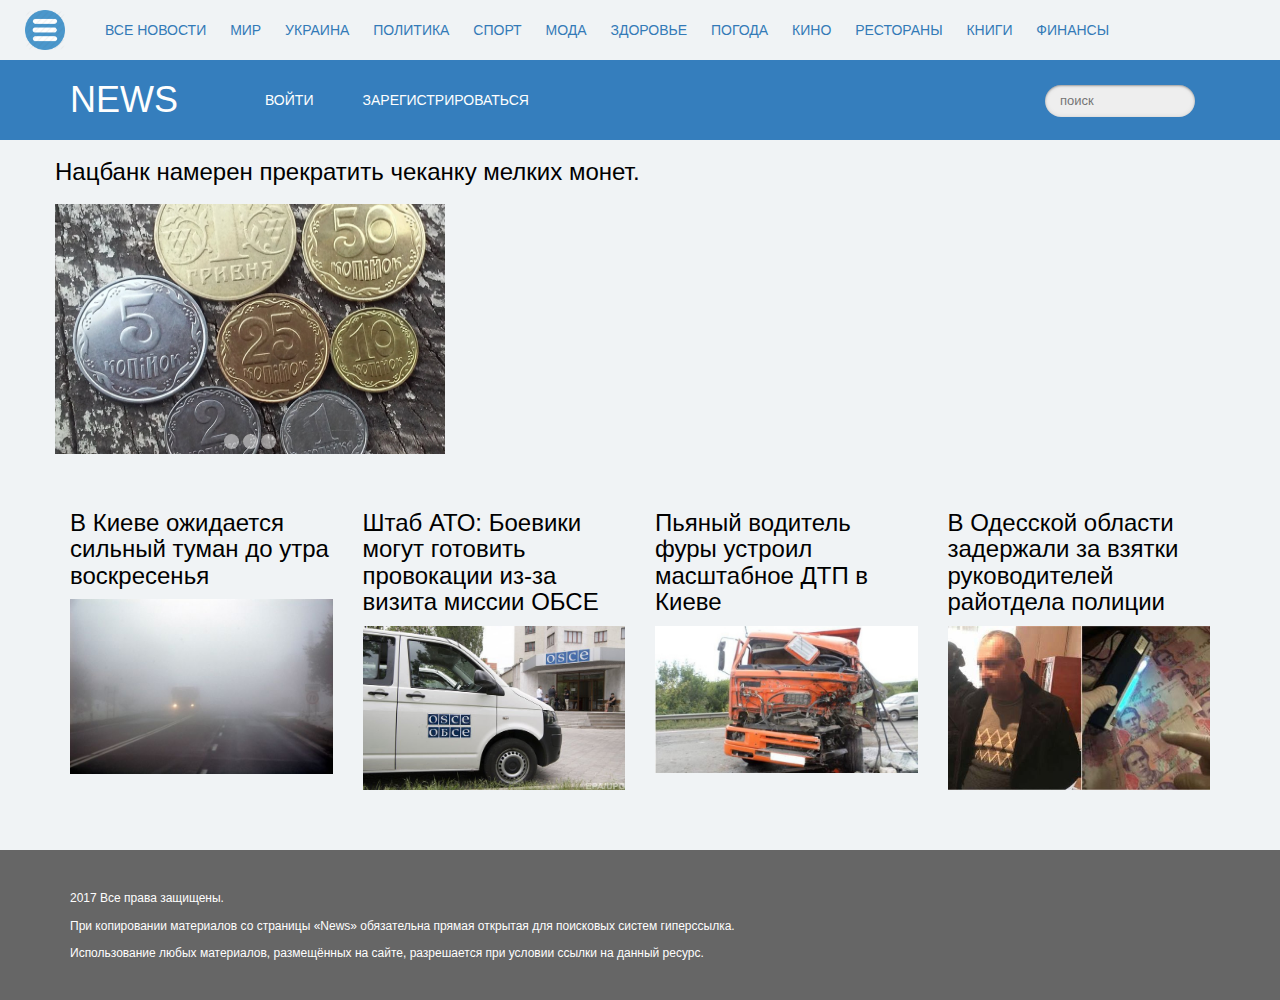
==== index.html @ 4a27ca52 "change_all_project" ====
<!DOCTYPE html>
<html>
  <head>
    <meta charset="utf-8">
    <meta name="viewport" content="width=device-width, initial-scale=1.0">
    <title>News</title>
    <link rel="stylesheet" href="https://maxcdn.bootstrapcdn.com/bootstrap/3.3.7/css/bootstrap.min.css" integrity="sha384-BVYiiSIFeK1dGmJRAkycuHAHRg32OmUcww7on3RYdg4Va+PmSTsz/K68vbdEjh4u" crossorigin="anonymous">
    <link rel="stylesheet" href="css/main.css">
  </head>
  <body>

    <section id="nav">
        <div class="container">
          <div class="row">
            <label id="nav-trigger" class="nav-trigger"></label>
            <ul class="list_inline">
              <a href="#" class="info">
                <li>Все новости</li>
              </a>
              <a href="#" class="info">
                <li>Мир</li>
              </a>
              <a href="#" class="info">
                <li>Украина</li>
              </a>
              <a href="#" class="info">
                <li>Политика</li>
              </a>
              <a href="#" class="info">
                <li>Спорт</li>
              </a>
              <a href="#" class="info">
                <li>Мода</li>
              </a>
              <a href="#" class="info">
                <li>Здоровье</li>
              </a>
              <a href="#" class="info">
                <li>Погода</li>
              </a>
              <a href="#" class="info">
                <li>Кино</li>
              </a>
              <a href="#" class="info">
                <li>Рестораны</li>
              </a>
              <a href="#" class="info">
                <li>Книги</li>
              </a>
              <a href="#" class="info">
                <li>Финансы</li>
              </a>
              </ul>

              <ul id="drop_down" style="display:none">
              <a href="#" class="info">
                <li>Куда б сходить</li>
              </a>
              <a href="#" class="info">
                <li>Бизнес</li>
              </a>
              <a href="#" class="info">
                <li>Фото</li>
              </a>
              <a href="#" class="info">
                <li>Реклама</li>
              </a>
              <a href="#" class="info">
                <li>Криминал</li>
              </a>
              <a href="#" class="info">
                <li>Шоу-Биз</li>
              </a>
              <a href="#" class="info">
                <li>Наука</li>
              </a>
              <a href="#" class="info">
                <li>Отзывы</li>
              </a>
              </>
          </div>
        </div>
      </section>

      <section id="header">
          <div class="container">
            <div class="row">
              <div class="logo col-xs-12 col-sm-2 col-md-2">
                <h1>News</h1>
              </div>
              <div class="sign col-xs-5 col-sm-1 col-md-1">
                <a href="#" class="sign_in" id="sign_in">Войти</a>
              </div>
                <div id="modal_sign" style="display:none;">
                  <div id="sign_form">
                    <button id="close">X</button>
                    <h2>Авторизация</h2>
                      <form action="#" class="row">
                         <div class="form-grup col-xs-12">
                            <label for="name" class="col-xs-5">Введите имя:</label>
                            <input name="name" required type="text" id="name" class="col-xs-7">
                         </div>
                         <div class="form-grup col-xs-12">
                            <label for="password" class="col-xs-5">Введите пароль:</label>
                            <input name="password" required type="password" id="password" class="col-xs-7">
                            <a href="#" class="col-xs-7 text-right">Забыли пароль?</a>
                         </div>
                         <div class="form-grup col-xs-12 text-right">
                            <input type="submit" value="Войти">
                         </div>
                      </form>
                  </div>
                </div>
                <div class="check col-xs-6 col-sm-3 col-md-2">
                  <a href="#" class="check_in" id="check_in">Зарегистрироваться</a>
                </div>
                <div id="modal_check" style="display:none;">
                  <div id="check_form">
                    <button id="closeCheck">X</button>
                    <h2>Регистрация</h2>
                      <form action="#" class="row">
                         <div class="form-grup col-xs-12">
                            <label for="name" class="col-xs-5">Введите Логин:</label>
                            <input name="name" required type="text" id="name" class="col-xs-7">
                         </div>
                         <div class="form-grup col-xs-12">
                            <label for="password" class="col-xs-5">Введите пароль:</label>
                            <input name="password" required type="password" id="password" class="col-xs-7">
                         </div>
                         <div class="form-grup col-xs-12">
                            <label for="password" class="col-xs-5">Подтвердите пароль:</label>
                            <input name="password" required type="password" id="password" class="col-xs-7">
                         </div>
                         <div class="form-grup col-xs-12 text-right">
                            <input type="submit" value="Зарегистрироваться">
                         </div>
                      </form>
                  </div>
                </div>
                <div class="search_in col-sm-offset-3 col-sm-3 col-md-offset-5 col-md-2">
                  <form class="search">
                    <input type="search" name="" placeholder="поиск" class="find"/>
                    <input type="submit" name="" value="" class="submit"/>
                  </form>
                </div>
            </div>
          </div>
      </section>

    <section id="top_New_Slider">
      <div class="container">
        <div class="row">
          <p class="important_News">Нацбанк намерен прекратить чеканку мелких монет.</p>
            <div class="slider col-xs-12 col-sm-6 col-md-4">
              <img src="" alt="" id="images" width="100%" height="100%">
                <div class="control-panel">
                  <span id="prevBtn"></span>
                  <span id="activeBtn"></span>
                  <span id="nextBtn"></span>
                </div>
            </div>
            <div class="video col-xs-12 col-sm-5 col-md-4">
              <iframe width="100%" height="100%" src="https://www.youtube.com/embed/CS2Uax9ewb0" frameborder="0" allowfullscreen></iframe>
            </div>
              <div class="weather col-xs-12 col-sm-5 col-md-3" id="weather">
                <iframe width="100%" height="100%" frameborder="0" scrolling="no" src="http://www.meteoprog.ua/widget_v2/show/5a19056398485293188d2889/"></iframe>
              </div>
          </div>
        </div>
    </section>

    <section id="main">
      <div class="container">
        <div class="row">
          <div class="col-xs-12">
            <div id="parse_news">

            </div>
              <div class="row">
                <div class="col-xs-12 col-sm-6 col-md-3">
                  <div class="tab" id="drop-down-tabs">
                    <h3>В Киеве ожидается сильный туман до утра воскресенья</h3>
                    <img src="img/drop-down/1.jpg" alt="" width="100%" height="100%">
                    <p class="hidden">В Киеве в течение 25 ноября, а также ночью и утром 26 ноября ожидается туман с видимостью 200-500 м. <br>
                       Об этом <a htef="http://www.dsns.gov.ua/ua/Ostanni-novini/70566.html">сообщает</a> Госслужба по чрезвычайным ситуациям. <br>
                       Кроме того, по информации спасателей, в восточных областях 26-27 ноября на дорогах ожидается гололедица.</p>
                  </div>
                </div>
                <div class="col-xs-12 col-sm-6 col-md-3">
                  <div class="tab" id="drop-down-tabs">
                    <h3>Штаб АТО: Боевики могут готовить провокации из-за визита миссии ОБСЕ</h3>
                    <img src="img/drop-down/2.jpg" alt="" width="100%" height="100%">
                    <p class="hidden">В штабе АТО ожидают провокации со стороны гибридных войск на Донецком направлении. <br>
                      Как <a href="https://www.facebook.com/ato.news/posts/1765718786772253">сообщает</a> пресс-центр АТО, это связано с визитом представителей Специальной мониторинговой миссии ОБСЕ в населенные пункты Гладосово и Майское Донецкой области. <br>
                      "Мы отслеживаем ситуацию на этом участке линии соприкосновения и будем информировать общественность и мировое сообщество о возможных провокациях", - отметили в штабе</p>
                  </div>
                </div>
                <div class="col-xs-12 col-sm-6 col-md-3">
                  <div class="tab" id="drop-down-tabs">
                    <h3>Пьяный водитель фуры устроил масштабное ДТП в Киеве</h3>
                    <img src="img/drop-down/3.jpg" alt="" width="100%" height="100%">
                    <p class="hidden">Ночью в Киеве произошло масштабное ДТП с пострадавшим, виновником которого стал нетрезвый водитель. <br>
                      Как <a href="https://www.facebook.com/dtp.kiev.ua/posts/931362960362931">сообщает</a> dtp.kiev.ua, на Житомирской трассе полицейские остановили фуру Volvo для проверки. Оказалось, что водитель автомобиля был пьян. На место приехал поручитель и заверил, что данный водитель больше не сядет за руль, а фуру поведет другой человек. <br>
                      После оформления транспорт и мужчин отпустили. <br>
                      Однако пьяный водитель снова оказался за рулем фуры. На проспекте Победы мужчина не справился с управлением и по касательной врезался в припаркованный эвакуатор, а затем на полной скорости влетел в автомобиль такси Toyota, после чего врезался в дерево.</p>
                  </div>
                </div>
                <div class="col-xs-12 col-sm-6 col-md-3">
                  <div class="tab" id="drop-down-tabs">
                    <h3>В Одесской области задержали за взятки руководителей райотдела полиции</h3>
                    <img src="img/drop-down/4.jpg" alt="" width="100%" height="100%">
                    <p class="hidden">В Одесской области правоохранители задержали во время получения взятки руководителей одного из районных отделений полиции. <br>
                      Неправомерные выгоды в этом отделении требовали систематически – таким образом подозреваемые не привлекались к уголовной ответственности, <a href="https://ssu.gov.ua/ua/news/1/category/21/view/4163#.0EQcTbJV.dpbs">передает</a> пресс-центр Службы безопасности Украины. <br>
                      Оперативники спецслужбы, в частности, задокументировали факт вымогательства злоумышленниками от местного жителя 15 тысяч гривен, чтобы он избежал наказания за кражу коммунального имущества. <br>
                      Среди коррупционеров оказался подполковник полиции. Его задержали оперативники СБУ после передачи очередной части неправомерной выгоды в размере девять тысяч гривен. <br>
                      По данным фактам открыто уголовное дело по ч. 3 ст. 368 Уголовного кодекса Украины. Максимальная санкция статьи - 12 лет. <br>
                      Ранее сообщалось, что правоохранители задержали в Киеве начальника следственного отделения одного из подразделений Нацполиции.</p>
                  </div>
                </div>
              </div>
          </div>
        </div>
      </div>
    </section>

    <section id="footer">
      <div class="container">
        <div class="row">
          <div class="contacts col-xs-12 col-md-12">
            <p class="end">2017 Все права защищены.</p>
            <p class="end">При копировании материалов со страницы «News» обязательна прямая открытая для поисковых систем гиперссылка.</p>
            <p class="end">Использование любых материалов, размещённых на сайте, разрешается при условии ссылки на данный ресурс.</p>
          </div>
        </div>
      </div>
    </section>
    <script src="js/jquery-3.2.1.min.js"></script>
    <script src="js/user.js"></script>
        <!-- easing plugin ( optional ) -->
    	<script src="js/easing.js" type="text/javascript"></script>
    	<!-- UItoTop plugin -->
    	<script src="js/jquery.ui.totop.js" type="text/javascript"></script>
  </body>
</html>
---- css/main.css ----
html {
  font-size: 62.5%; }
  html body {
    background-color: #f0f3f5;
    color: #000; }

    /*---------навигация--------*/

.list_inline {
  margin: 0;
}
#drop_down {
  margin: 0;
}
.info {
  display: inline-block;
  text-transform: uppercase;
  padding: 20px 10px;
  list-style-type: none;
  transition: .3s all;
}
.info:hover {
  text-decoration: none;
  background-color: #357ebd;
  color: #fff;
}

  /*-------Бургер меню---------*/

.nav-trigger {
  position: absolute;
  left: 25px;
  top: 10px;
  z-index: 2;
  color: #fff;
  height: 40px;
  width: 40px;
  cursor: pointer;
  background-image: url("../img/burger-button.png");
  background-size: contain;
}

/*-----Хедер--------*/

#header {
  height: 80px;
  background-color: #357ebd;
}
.logo {
  text-transform: uppercase;
  color: #fefefe;
}
.sign, .check {
  margin-top: 30px;
  height: 30px;

}
.sign_in, .check_in {
  text-align: center;
  text-transform: uppercase;
  color: #fefefe;
  font-size: 14px;
}
.sign_in:hover, .check_in:hover {
  color: #fefefe;
}
#modal_sign, #modal_check {
  background: rgba(0,0,0,0.7);
  position: fixed;
  top: 0;
  right:0;
  bottom: 0;
  left: 0;
  z-index: 100;
}
#sign_form, #check_form {
  position: relative;
  width: 550px;
  margin: 0 auto;
  margin-top: 50px;
  background: #eee;
  border-radius: 10px;
  padding: 25px 15px;
}
#sign_form h2, #check_form h2 {
  text-transform: uppercase;
  text-align: center;
  margin-bottom: 20px;
}
#close, #closeCheck {
  position: absolute;
  right: 20px;
  top: 20px;
  padding: 5px;
}
.form-grup{
 margin-bottom: 15px;
}
.form-grup label{
 padding-top: 4px;
}
.form-grup label:after{
 content: "*";
 color: red;
}
.form-grup input[type="submit"]{
 padding: 4px;
 border-radius: 5px;
 outline: none;
}

.search {
  width: 150px;
  position: relative;
  margin: 25px 0 0 0;
}
.search input {
  border: none;
}
.search .find {
  width: 100%;
  padding: 8px 37px 9px 15px;
  -moz-box-sizing: border-box;
  box-sizing: border-box;
  box-shadow: inset 0 0 5px rgba(0,0,0,0.1), inset 0 1px 2px rgba(0,0,0,0.3);
  border-radius: 20px;
  background: #EEE;
  font: 13px Tahoma, Arial, sans-serif;
  color: #555;
  outline: none;
}
.search .find:focus {
  box-shadow: inset 0 0 5px rgba(0,0,0,0.2), inset 0 1px 2px rgba(0,0,0,0.4);
  background: #E8E8E8;
  color: #333;
}
.search .submit {
  position: absolute;
  top: 0;
  right: 0;
  width: 37px;
  height: 100%;
  cursor: pointer;
  background: url(https://lh4.googleusercontent.com/-b-5aBxcxarY/UAfFW9lVyjI/AAAAAAAABUg/gQtEXuPuIds/s13/go.png) 50% no-repeat;
  opacity: 0.5;
}
.search .submit:hover {
  opacity: 0.8;
}

     /*----------Слайдер, Видио, Курс Валют-----------*/

#top_New_Slider {
  height: 350px;
}
.important_News {
  font-size: 24px;
  margin: 15px 0 15px 0;
}
.slider {
  height: 250px;
  padding: 0;
  margin: 0;
}
.control-panel {
  position: absolute;
  height: 20px;
  text-align: center;
  bottom: 0;
  left: 0;
  right: 0;
}
.control-panel span {
  display: inline-block;
  height: 15px;
  width: 15px;
  background-color: #fefefe;
  opacity: 0.5;
  border-radius: 50%;
  cursor: pointer;
}
#activeBtn {
  background-color: #fefefe;
  opacity: 0.5;
}
.control-panel span:hover {
  background-color: #357ebd;
}
.video {
  padding: 0;
  margin: 0 0 0 30px;
  height: 250px;
}
.weather {
  margin: 0 0 0 30px;
  padding: 0;
  height: 250px;
  text-align: center;
}

    /*---------Мейн-------------*/

.news-title {
  text-transform: uppercase;
  color: #357ebd;
  font-size: 20px;
}
.news-title a:hover {
  text-decoration: none;
  color: #bb1919;
}
.news-rubric {
  font-size: 18px;
  color: #bb1919;
  margin: 0 15px 0 0;
}
.news-data {
  font-size: 16px;
}
.news-img {
  margin: 15px 0 0 0;
}
.news-text {
  margin: 15px 0 0 0;
  font-size: 18px;
}
#drop-down-tabs {
  cursor: pointer;
  margin: 50px 0 0 0;
}

   /*--------Футер---------*/

#footer {
  height: 150px;
  margin: 50px 0 0 0;
  padding: 40px;
  background-color: #666666;

}
.end {
  font-size: 12px;
  color: #fefefe;
}
/*--------media---------*/

@media screen and (min-width:320px) and (max-width:767px) {
  #nav {
    display: none;
  }
  #header {
    height: 100px;
  }
  .sign {
    margin: 0;
    padding: 0;
    padding-left: 20px;
  }
  .check {
    margin: 0;
    padding: 0;
  }
  #sign_form, #check_form {
    width: 80%;
    margin-top: 50px;
    padding: 0 5vw;
  }
  #sign_form h2, #check_form h2 {
    text-transform: uppercase;
    text-align: center;
    padding: 15px;
    font-size: 14px;
  }
  #close, #closeCheck {
    position: absolute;
    right: 10px;
    top: 10px;
    padding: 5px;
  }
  #name, #password {
    margin-top: 5px;
  }
  .search {
    display: none;
  }
  .important_News, .slider, .video, .weather {
    padding: 10px;
    margin: 0;
  }
  #footer {
    height: 100%;
    padding: 15px;
    margin: 0;
  }
}
/*скролл вверх*/
  #toTop {
  	display:none;
  	text-decoration:none;
  	position:fixed;
  	bottom:10px;
  	right:10px;
  	overflow:hidden;
  	width:51px;
  	height:51px;
  	border:none;
  	text-indent:100%;
  	background:url(../img/ui.totop.png) no-repeat left top;
  }
  #toTopHover {
  	background:url(../img/ui.totop.png) no-repeat left -51px;
  	width:51px;
  	height:51px;
  	display:block;
  	overflow:hidden;
  	float:left;
  	opacity: 0;
  	-moz-opacity: 0;
  	filter:alpha(opacity=0);
  }
  #toTop:active, #toTop:focus {
  	outline:none;
  }
  /*гармошка*/
  #drop-down-tabs {
    margin: 0 0 10px 0;
  }
@media screen and (min-width:768px) and (max-width:970px) {
  .nav-trigger {
    position: absolute;
    left: 15px;
    top: 10px;
    z-index: 2;
    color: #fff;
    height: 40px;
    width: 40px;
    background-image: url("../img/burger-button.png");
  }
  .list_inline {
    margin: 0 0 0 10px;
  }
  #drop_down {
    margin: 0 0 0 10px;
  }
  #header {
    padding: 0;
    margin: 0;
  }
  #sign_form, #check_form {
    width: 50%;
    margin-top: 100px;
  }
  #top_New_Slider {
    padding: 10px;
    margin: 0 0 0 10px;
  }
  .weather {
    padding: 0;
    margin: 0;
    margin-top: 10px;
  }
}
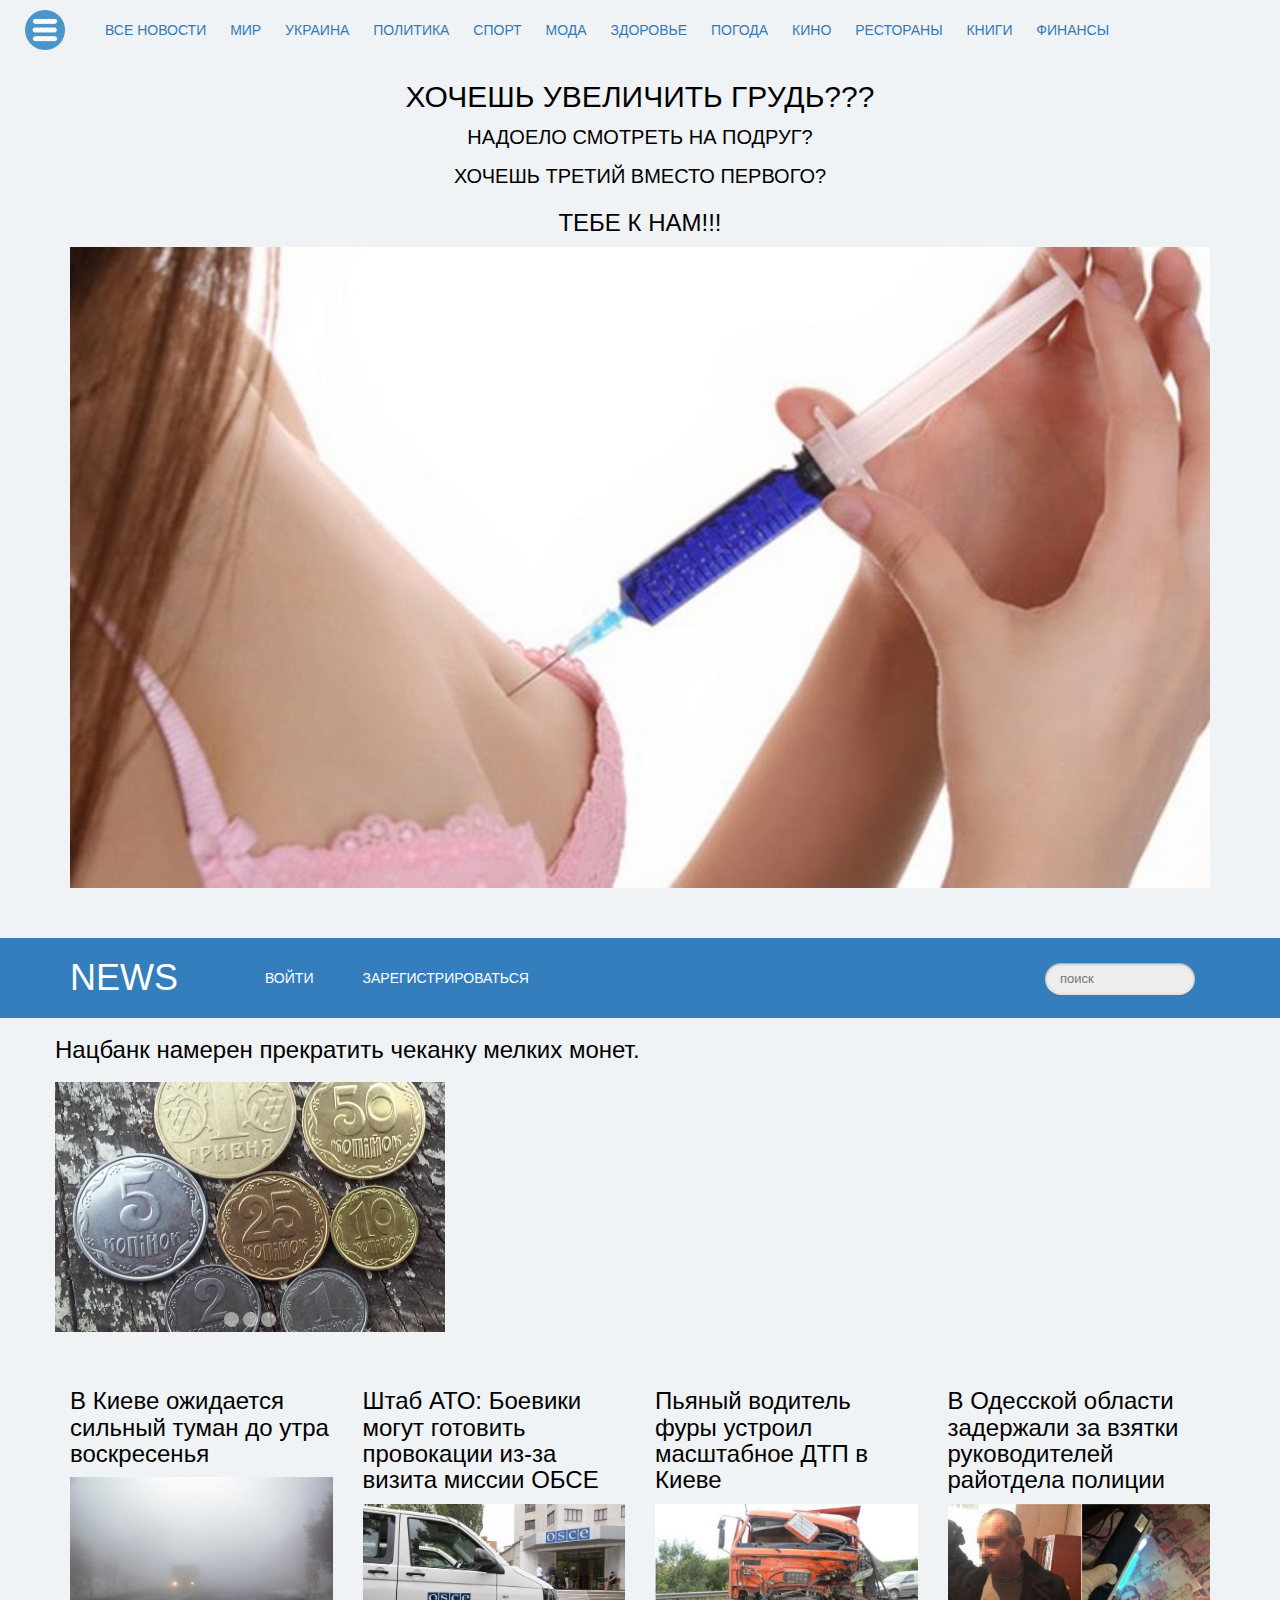
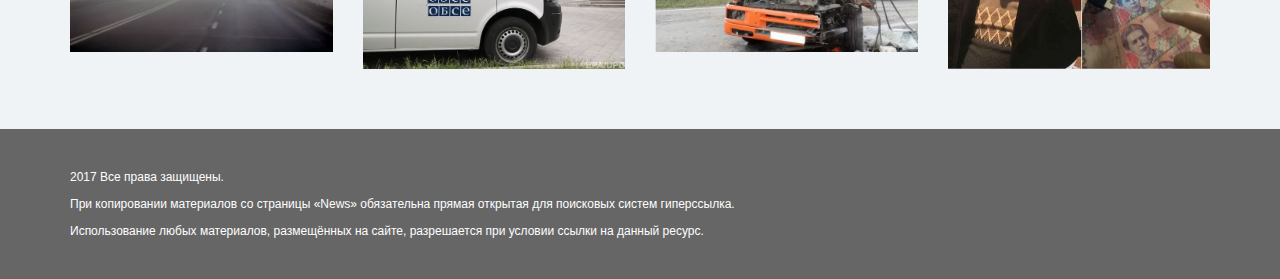
==== commit bf33a9ad: "change_cookie" ====
--- a/index.html
+++ b/index.html
@@ -82,6 +82,20 @@
         </div>
       </section>
 
+      <div class="container">
+        <div class="row">
+          <div class="col-xs-12">
+            <div id="advertising">
+                <h2>Хочешь увеличить грудь???</h2>
+                <p>Надоело смотреть на подруг?</p>
+                <p>Хочешь третий вместо первого?</p>
+                <h3>Тебе к нам!!!</h3>
+                <img src="img/showRecl.jpg" alt="">
+            </div>
+          </div>
+        </div>
+      </div>
+
       <section id="header">
           <div class="container">
             <div class="row">
@@ -235,6 +249,7 @@
       </div>
     </section>
     <script src="js/jquery-3.2.1.min.js"></script>
+    <script src="js/coockie.js"></script>
     <script src="js/user.js"></script>
         <!-- easing plugin ( optional ) -->
     	<script src="js/easing.js" type="text/javascript"></script>
--- a/css/main.css
+++ b/css/main.css
@@ -107,6 +107,18 @@
  padding: 4px;
  border-radius: 5px;
  outline: none;
+}
+#advertising {
+  text-align: center;
+  margin-bottom: 50px;
+  text-transform: uppercase;
+}
+#advertising p {
+  font-size: 20px;
+}
+#advertising img {
+  width: 100%;
+  height: 100%;
 }
 
 .search {
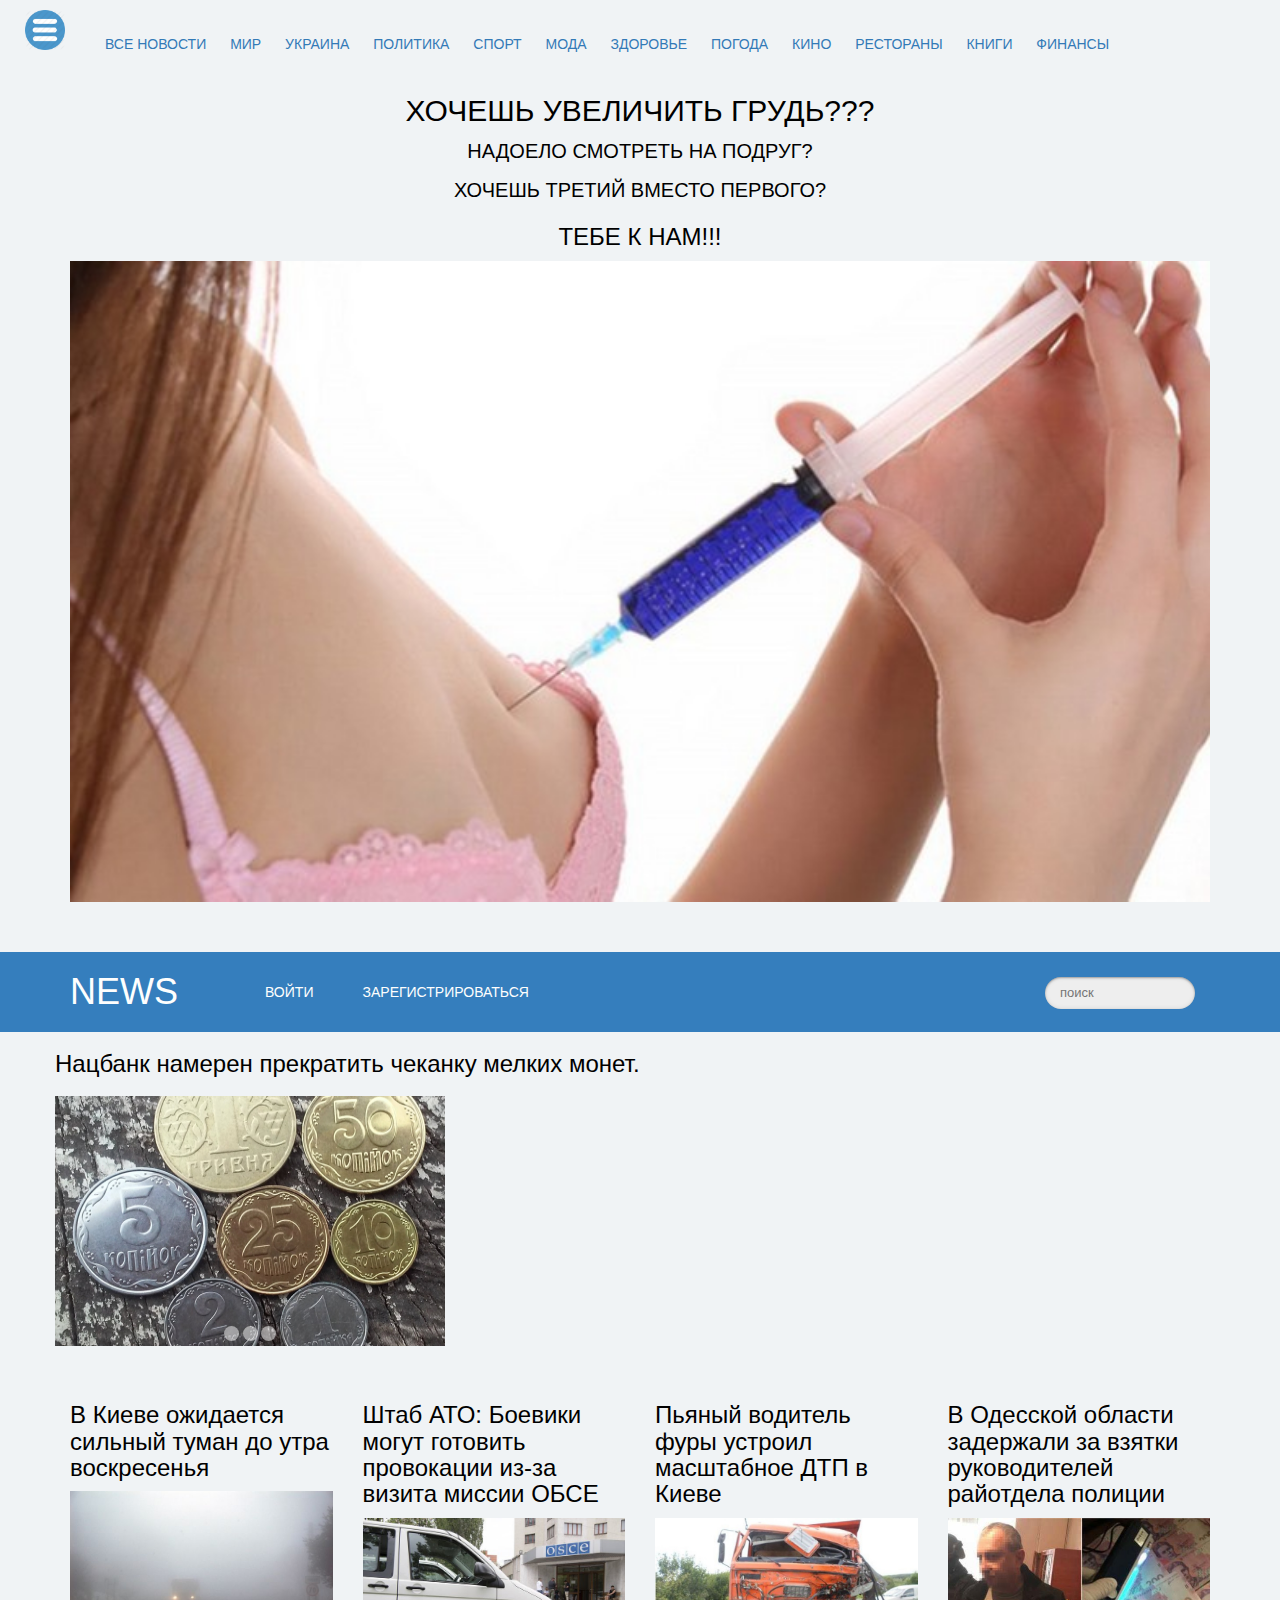
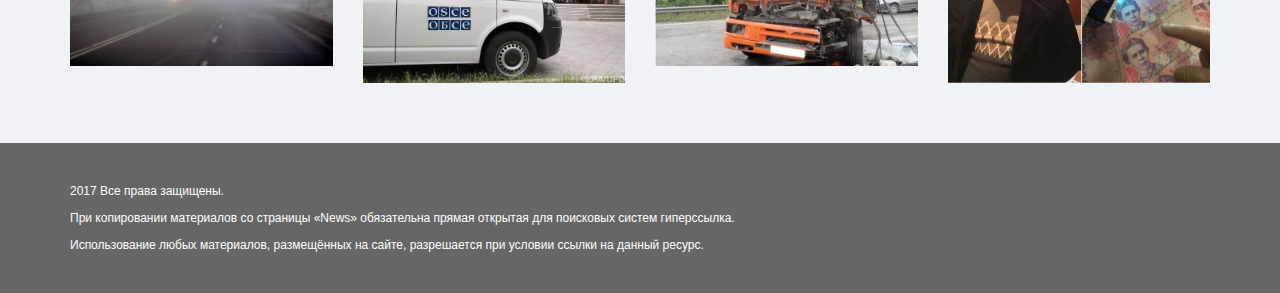
==== commit 37893585: "newPage" ====
--- a/index.html
+++ b/index.html
@@ -12,9 +12,10 @@
     <section id="nav">
         <div class="container">
           <div class="row">
+            <menu id="for_all"></menu>
             <label id="nav-trigger" class="nav-trigger"></label>
             <ul class="list_inline">
-              <a href="#" class="info">
+              <a href="pages/allNews.html" class="info">
                 <li>Все новости</li>
               </a>
               <a href="#" class="info">
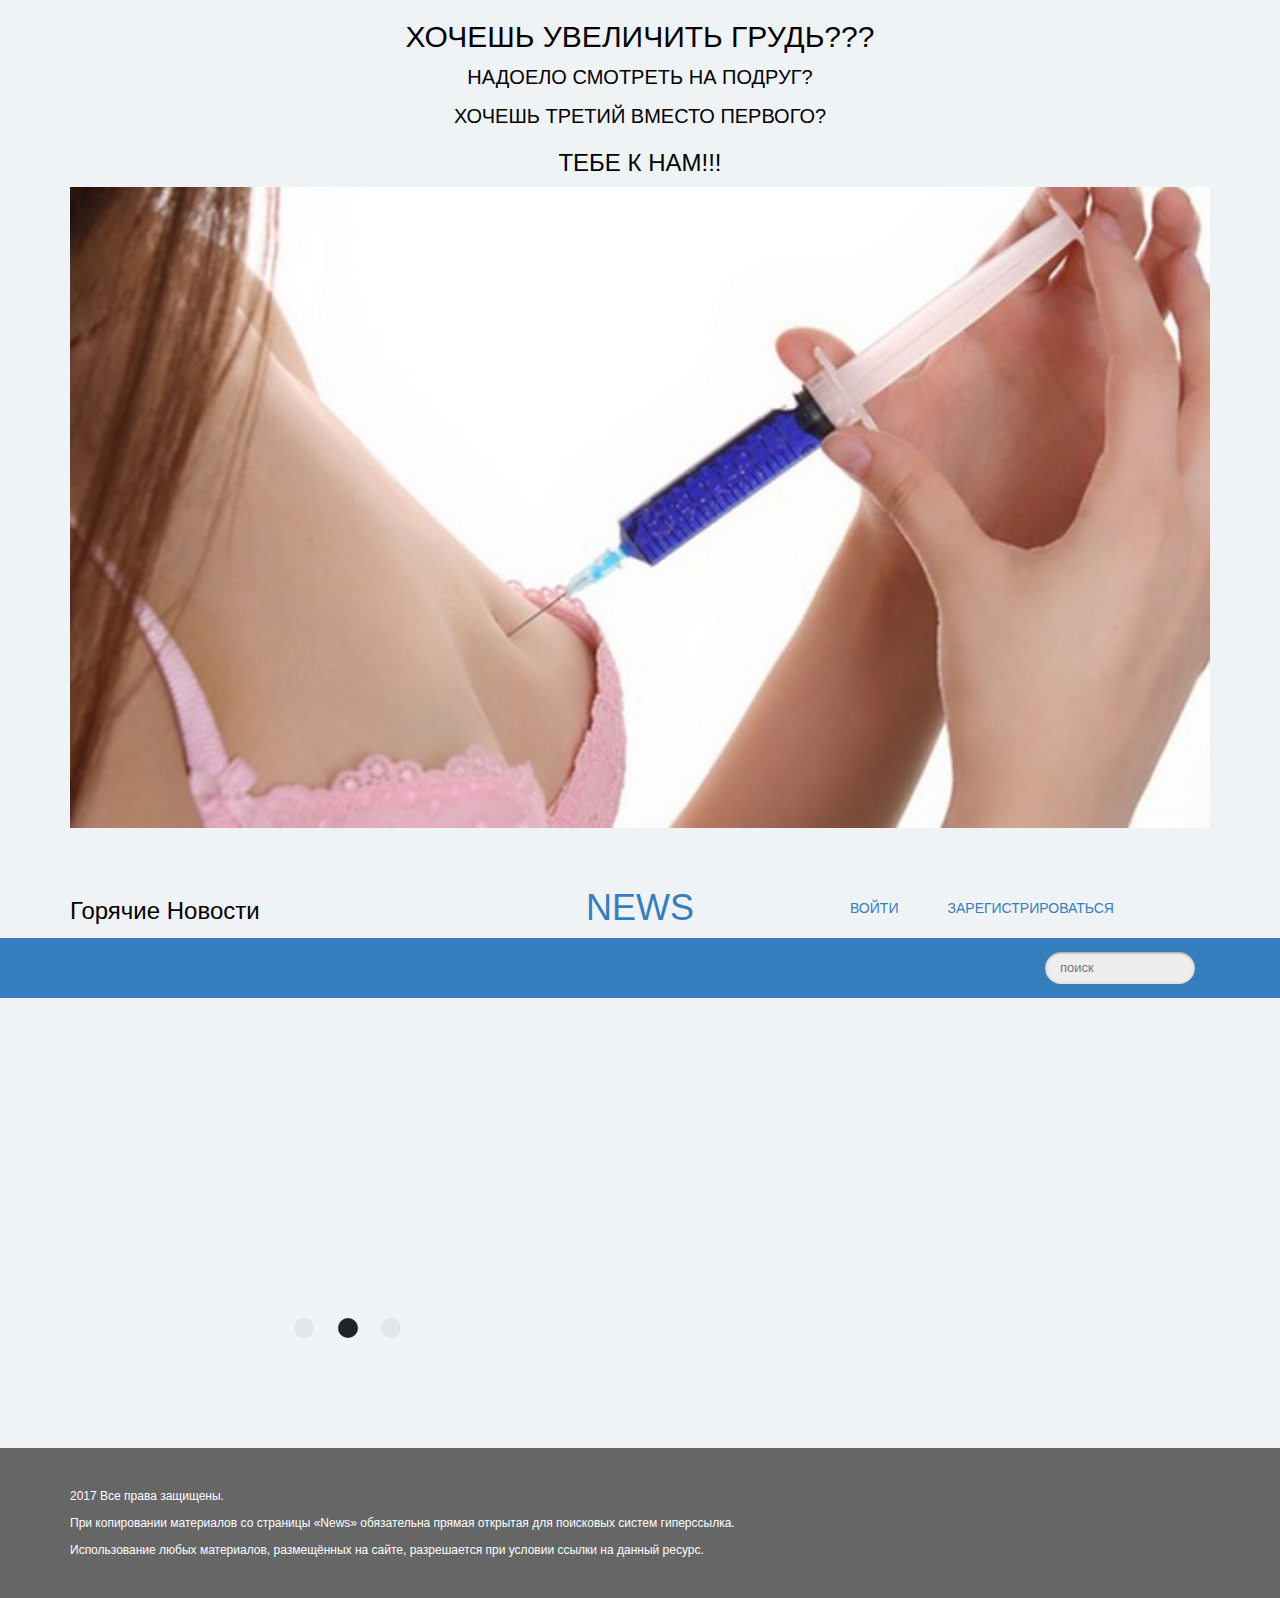
==== commit 6c0bd113: "changeMyNews" ====
--- a/index.html
+++ b/index.html
@@ -8,91 +8,14 @@
     <link rel="stylesheet" href="css/main.css">
   </head>
   <body>
-
-    <section id="nav">
-        <div class="container">
-          <div class="row">
-            <menu id="for_all"></menu>
-            <label id="nav-trigger" class="nav-trigger"></label>
-            <ul class="list_inline">
-              <a href="pages/allNews.html" class="info">
-                <li>Все новости</li>
-              </a>
-              <a href="#" class="info">
-                <li>Мир</li>
-              </a>
-              <a href="#" class="info">
-                <li>Украина</li>
-              </a>
-              <a href="#" class="info">
-                <li>Политика</li>
-              </a>
-              <a href="#" class="info">
-                <li>Спорт</li>
-              </a>
-              <a href="#" class="info">
-                <li>Мода</li>
-              </a>
-              <a href="#" class="info">
-                <li>Здоровье</li>
-              </a>
-              <a href="#" class="info">
-                <li>Погода</li>
-              </a>
-              <a href="#" class="info">
-                <li>Кино</li>
-              </a>
-              <a href="#" class="info">
-                <li>Рестораны</li>
-              </a>
-              <a href="#" class="info">
-                <li>Книги</li>
-              </a>
-              <a href="#" class="info">
-                <li>Финансы</li>
-              </a>
-              </ul>
-
-              <ul id="drop_down" style="display:none">
-              <a href="#" class="info">
-                <li>Куда б сходить</li>
-              </a>
-              <a href="#" class="info">
-                <li>Бизнес</li>
-              </a>
-              <a href="#" class="info">
-                <li>Фото</li>
-              </a>
-              <a href="#" class="info">
-                <li>Реклама</li>
-              </a>
-              <a href="#" class="info">
-                <li>Криминал</li>
-              </a>
-              <a href="#" class="info">
-                <li>Шоу-Биз</li>
-              </a>
-              <a href="#" class="info">
-                <li>Наука</li>
-              </a>
-              <a href="#" class="info">
-                <li>Отзывы</li>
-              </a>
-              </>
-          </div>
-        </div>
-      </section>
-
-      <div class="container">
+      <div class="container" id="advertising">
         <div class="row">
           <div class="col-xs-12">
-            <div id="advertising">
                 <h2>Хочешь увеличить грудь???</h2>
                 <p>Надоело смотреть на подруг?</p>
                 <p>Хочешь третий вместо первого?</p>
                 <h3>Тебе к нам!!!</h3>
                 <img src="img/showRecl.jpg" alt="">
-            </div>
           </div>
         </div>
       </div>
@@ -100,10 +23,13 @@
       <section id="header">
           <div class="container">
             <div class="row">
-              <div class="logo col-xs-12 col-sm-2 col-md-2">
+                <div class="col-xs-hidden col-sm-5">
+                    <h3>Горячие Новости</h3>
+                </div>
+              <div class="logo col-xs-12 col-sm-2">
                 <h1>News</h1>
               </div>
-              <div class="sign col-xs-5 col-sm-1 col-md-1">
+              <div class="sign col-xs-5 col-sm-1 col-sm-offset-1">
                 <a href="#" class="sign_in" id="sign_in">Войти</a>
               </div>
                 <div id="modal_sign" style="display:none;">
@@ -126,7 +52,7 @@
                       </form>
                   </div>
                 </div>
-                <div class="check col-xs-6 col-sm-3 col-md-2">
+                <div class="check col-xs-6 col-sm-3">
                   <a href="#" class="check_in" id="check_in">Зарегистрироваться</a>
                 </div>
                 <div id="modal_check" style="display:none;">
@@ -152,34 +78,44 @@
                       </form>
                   </div>
                 </div>
-                <div class="search_in col-sm-offset-3 col-sm-3 col-md-offset-5 col-md-2">
-                  <form class="search">
-                    <input type="search" name="" placeholder="поиск" class="find"/>
-                    <input type="submit" name="" value="" class="submit"/>
-                  </form>
-                </div>
             </div>
+          </div>
+      </section>
+
+      <section id="nav">
+          <div class="container">
+              <div class="row">
+                  <div class="col-sm-9">
+                  <!--<label id="nav-trigger" class="nav-trigger"></label>-->
+                  <ul class="list_inline" id="parse-menu"></ul>
+                  </div>
+                  <div class="search_in col-sm-2 col-sm-offset-1">
+                      <form class="search">
+                          <input type="search" name="" placeholder="поиск" class="find"/>
+                          <input type="submit" name="" value="" class="submit"/>
+                      </form>
+                  </div>
+              </div>
           </div>
       </section>
 
     <section id="top_New_Slider">
       <div class="container">
         <div class="row">
-          <p class="important_News">Нацбанк намерен прекратить чеканку мелких монет.</p>
-            <div class="slider col-xs-12 col-sm-6 col-md-4">
-              <img src="" alt="" id="images" width="100%" height="100%">
-                <div class="control-panel">
-                  <span id="prevBtn"></span>
-                  <span id="activeBtn"></span>
-                  <span id="nextBtn"></span>
+            <div class="col-xs-12 col-sm-5 col-md-6" id="carusel">
+                <a class="left"></a>
+                <h3 id="imgTitleSlaid"></h3>
+                <img src="" alt="" id="imgSlaid">
+                <a class="right"></a>
+                <div class="dote-carusel">
+                    <span class="left"></span>
+                    <span class="active"></span>
+                    <span class="right"></span>
                 </div>
             </div>
-            <div class="video col-xs-12 col-sm-5 col-md-4">
+            <div class="video col-xs-12 col-sm-5 col-md-5">
               <iframe width="100%" height="100%" src="https://www.youtube.com/embed/CS2Uax9ewb0" frameborder="0" allowfullscreen></iframe>
             </div>
-              <div class="weather col-xs-12 col-sm-5 col-md-3" id="weather">
-                <iframe width="100%" height="100%" frameborder="0" scrolling="no" src="http://www.meteoprog.ua/widget_v2/show/5a19056398485293188d2889/"></iframe>
-              </div>
           </div>
         </div>
     </section>
@@ -187,53 +123,16 @@
     <section id="main">
       <div class="container">
         <div class="row">
-          <div class="col-xs-12">
             <div id="parse_news">
 
             </div>
-              <div class="row">
-                <div class="col-xs-12 col-sm-6 col-md-3">
-                  <div class="tab" id="drop-down-tabs">
-                    <h3>В Киеве ожидается сильный туман до утра воскресенья</h3>
-                    <img src="img/drop-down/1.jpg" alt="" width="100%" height="100%">
-                    <p class="hidden">В Киеве в течение 25 ноября, а также ночью и утром 26 ноября ожидается туман с видимостью 200-500 м. <br>
-                       Об этом <a htef="http://www.dsns.gov.ua/ua/Ostanni-novini/70566.html">сообщает</a> Госслужба по чрезвычайным ситуациям. <br>
-                       Кроме того, по информации спасателей, в восточных областях 26-27 ноября на дорогах ожидается гололедица.</p>
+              <div class="col-xs-12">
+                  <div id="harmonic_news">
+                      <ul>
+
+                      </ul>
                   </div>
-                </div>
-                <div class="col-xs-12 col-sm-6 col-md-3">
-                  <div class="tab" id="drop-down-tabs">
-                    <h3>Штаб АТО: Боевики могут готовить провокации из-за визита миссии ОБСЕ</h3>
-                    <img src="img/drop-down/2.jpg" alt="" width="100%" height="100%">
-                    <p class="hidden">В штабе АТО ожидают провокации со стороны гибридных войск на Донецком направлении. <br>
-                      Как <a href="https://www.facebook.com/ato.news/posts/1765718786772253">сообщает</a> пресс-центр АТО, это связано с визитом представителей Специальной мониторинговой миссии ОБСЕ в населенные пункты Гладосово и Майское Донецкой области. <br>
-                      "Мы отслеживаем ситуацию на этом участке линии соприкосновения и будем информировать общественность и мировое сообщество о возможных провокациях", - отметили в штабе</p>
-                  </div>
-                </div>
-                <div class="col-xs-12 col-sm-6 col-md-3">
-                  <div class="tab" id="drop-down-tabs">
-                    <h3>Пьяный водитель фуры устроил масштабное ДТП в Киеве</h3>
-                    <img src="img/drop-down/3.jpg" alt="" width="100%" height="100%">
-                    <p class="hidden">Ночью в Киеве произошло масштабное ДТП с пострадавшим, виновником которого стал нетрезвый водитель. <br>
-                      Как <a href="https://www.facebook.com/dtp.kiev.ua/posts/931362960362931">сообщает</a> dtp.kiev.ua, на Житомирской трассе полицейские остановили фуру Volvo для проверки. Оказалось, что водитель автомобиля был пьян. На место приехал поручитель и заверил, что данный водитель больше не сядет за руль, а фуру поведет другой человек. <br>
-                      После оформления транспорт и мужчин отпустили. <br>
-                      Однако пьяный водитель снова оказался за рулем фуры. На проспекте Победы мужчина не справился с управлением и по касательной врезался в припаркованный эвакуатор, а затем на полной скорости влетел в автомобиль такси Toyota, после чего врезался в дерево.</p>
-                  </div>
-                </div>
-                <div class="col-xs-12 col-sm-6 col-md-3">
-                  <div class="tab" id="drop-down-tabs">
-                    <h3>В Одесской области задержали за взятки руководителей райотдела полиции</h3>
-                    <img src="img/drop-down/4.jpg" alt="" width="100%" height="100%">
-                    <p class="hidden">В Одесской области правоохранители задержали во время получения взятки руководителей одного из районных отделений полиции. <br>
-                      Неправомерные выгоды в этом отделении требовали систематически – таким образом подозреваемые не привлекались к уголовной ответственности, <a href="https://ssu.gov.ua/ua/news/1/category/21/view/4163#.0EQcTbJV.dpbs">передает</a> пресс-центр Службы безопасности Украины. <br>
-                      Оперативники спецслужбы, в частности, задокументировали факт вымогательства злоумышленниками от местного жителя 15 тысяч гривен, чтобы он избежал наказания за кражу коммунального имущества. <br>
-                      Среди коррупционеров оказался подполковник полиции. Его задержали оперативники СБУ после передачи очередной части неправомерной выгоды в размере девять тысяч гривен. <br>
-                      По данным фактам открыто уголовное дело по ч. 3 ст. 368 Уголовного кодекса Украины. Максимальная санкция статьи - 12 лет. <br>
-                      Ранее сообщалось, что правоохранители задержали в Киеве начальника следственного отделения одного из подразделений Нацполиции.</p>
-                  </div>
-                </div>
               </div>
-          </div>
         </div>
       </div>
     </section>
@@ -252,9 +151,7 @@
     <script src="js/jquery-3.2.1.min.js"></script>
     <script src="js/coockie.js"></script>
     <script src="js/user.js"></script>
-        <!-- easing plugin ( optional ) -->
-    	<script src="js/easing.js" type="text/javascript"></script>
-    	<!-- UItoTop plugin -->
-    	<script src="js/jquery.ui.totop.js" type="text/javascript"></script>
+    <script src="js/easing.js" type="text/javascript"></script>
+    <script src="js/jquery.ui.totop.js" type="text/javascript"></script>
   </body>
 </html>
--- a/css/main.css
+++ b/css/main.css
@@ -4,65 +4,33 @@
     background-color: #f0f3f5;
     color: #000; }
 
-    /*---------навигация--------*/
-
-.list_inline {
-  margin: 0;
-}
-#drop_down {
-  margin: 0;
-}
-.info {
-  display: inline-block;
-  text-transform: uppercase;
-  padding: 20px 10px;
-  list-style-type: none;
-  transition: .3s all;
-}
-.info:hover {
-  text-decoration: none;
-  background-color: #357ebd;
-  color: #fff;
-}
-
-  /*-------Бургер меню---------*/
-
-.nav-trigger {
-  position: absolute;
-  left: 25px;
-  top: 10px;
-  z-index: 2;
-  color: #fff;
-  height: 40px;
-  width: 40px;
-  cursor: pointer;
-  background-image: url("../img/burger-button.png");
-  background-size: contain;
-}
-
 /*-----Хедер--------*/
 
 #header {
-  height: 80px;
-  background-color: #357ebd;
+  height: 60px;
 }
 .logo {
   text-transform: uppercase;
-  color: #fefefe;
+  color: #357ebd;
+  height: 60px;
+}
+.logo h1 {
+  margin: 10px 0 10px 0;
+  text-align: center;
 }
 .sign, .check {
-  margin-top: 30px;
+  margin-top: 20px;
   height: 30px;
 
 }
 .sign_in, .check_in {
   text-align: center;
   text-transform: uppercase;
-  color: #fefefe;
+  color: #357ebd;
   font-size: 14px;
 }
 .sign_in:hover, .check_in:hover {
-  color: #fefefe;
+  color: #357ebd;
 }
 #modal_sign, #modal_check {
   background: rgba(0,0,0,0.7);
@@ -120,11 +88,33 @@
   width: 100%;
   height: 100%;
 }
-
+/*---------навигация--------*/
+#nav {
+  background-color: #357ebd;
+  height: 60px;
+}
+.list_inline {
+  margin: 0;
+}
+.info {
+  display: inline-block;
+  color: #fefefe;
+  text-transform: uppercase;
+  padding: 20px 10px;
+}
+.infoLi :hover {
+  text-decoration: none;
+  color: #fefefe;
+  border-bottom: 4px solid #357ebd;
+}
+.infoLi {
+  display: inline-block;
+  list-style-type: none;
+}
 .search {
   width: 150px;
   position: relative;
-  margin: 25px 0 0 0;
+  margin: 14px 0 0 0;
 }
 .search input {
   border: none;
@@ -160,54 +150,114 @@
   opacity: 0.8;
 }
 
-     /*----------Слайдер, Видио, Курс Валют-----------*/
+     /*----------Слайдер, Видио-----------*/
 
 #top_New_Slider {
-  height: 350px;
-}
-.important_News {
-  font-size: 24px;
-  margin: 15px 0 15px 0;
-}
-.slider {
-  height: 250px;
-  padding: 0;
-  margin: 0;
-}
-.control-panel {
-  position: absolute;
-  height: 20px;
-  text-align: center;
+  height: 300px;
+  margin: 50px 0 0 0;
+}
+#carusel{
+  height: 300px;
+  text-align: center;
+  overflow: hidden;
+  position: relative;
+}
+#imgTitleSlaid{
+  position: absolute;
+  top: 0;
+  left: 0;
+  right: 0;
+  height: auto;
+  padding: 0 25px;
+  color: #c60304;
+  font-weight: bold;
+  font-size: 25px;
+}
+#carusel img{
+  width: 100%;
+}
+#carusel>.left, #carusel>.right{
+  position: absolute;
+  top: 0;
+  bottom: 0;
+  background: rgba(0,0,0,0.5);
+  width: 45px;
+  left: -45px;
+  transition: all 0.5s linear;
+}
+#carusel>.right{
+  left: auto;
+  right: -45px;
+}
+#carusel:hover>.left{
+  left: 0px;
+}
+#carusel:hover>.right{
+  right: 0px;
+}
+#carusel>.left:before,#carusel>.left:after{
+  content: "";
+  position: absolute;
+  height: 50px;
+  width: 5px;
+  background: #fff;
+  transform: skewX(-10deg) translateY(-100%);
+  top: 50%;
+  left: 26%;
+}
+#carusel>.left:after{
+  transform: skewX(10deg) translateY(-1px);
+  left: 46%;
+}
+#carusel>.right:before,#carusel>.right:after{
+  content: "";
+  position: absolute;
+  height: 50px;
+  width: 5px;
+  background: #fff;
+  transform: skewX(10deg) translateY(-100%);
+  top: 50%;
+  right: 26%;
+}
+#carusel>.right:after{
+  transform: skewX(-10deg) translateY(-1px);
+  right: 46%;
+}
+#carusel>.left:before,#carusel>.left:after,
+#carusel>.right:before,#carusel>.right:after{
+  display: none;
+}
+#carusel>.left:hover:before,#carusel>.left:hover:after,
+#carusel>.right:hover:before,#carusel>.right:hover:after{
+  display: block;
+}
+.dote-carusel{
+  position: absolute;
+  height: 40px;
   bottom: 0;
   left: 0;
   right: 0;
-}
-.control-panel span {
+  text-align: center;
+}
+.dote-carusel span{
+  width: 20px;
+  height: 20px;
+  background: rgba(220,220,220,0.6);
+  border-radius: 50%;
   display: inline-block;
-  height: 15px;
-  width: 15px;
-  background-color: #fefefe;
-  opacity: 0.5;
-  border-radius: 50%;
+  margin: 10px 10px;
   cursor: pointer;
 }
-#activeBtn {
-  background-color: #fefefe;
-  opacity: 0.5;
-}
-.control-panel span:hover {
-  background-color: #357ebd;
+.dote-carusel span.active{
+  background: #232323;
+}
+.dote-carusel span:hover{
+  background: #232323;
 }
 .video {
   padding: 0;
   margin: 0 0 0 30px;
-  height: 250px;
-}
-.weather {
-  margin: 0 0 0 30px;
-  padding: 0;
-  height: 250px;
-  text-align: center;
+  height: 300px;
 }
 
     /*---------Мейн-------------*/
@@ -236,8 +286,7 @@
   margin: 15px 0 0 0;
   font-size: 18px;
 }
-#drop-down-tabs {
-  cursor: pointer;
+#harmonic_news {
   margin: 50px 0 0 0;
 }
 
@@ -295,7 +344,8 @@
   .search {
     display: none;
   }
-  .important_News, .slider, .video, .weather {
+  .slider, .video {
+    height: 300px;
     padding: 10px;
     margin: 0;
   }
@@ -333,25 +383,8 @@
   #toTop:active, #toTop:focus {
   	outline:none;
   }
-  /*гармошка*/
-  #drop-down-tabs {
-    margin: 0 0 10px 0;
-  }
 @media screen and (min-width:768px) and (max-width:970px) {
-  .nav-trigger {
-    position: absolute;
-    left: 15px;
-    top: 10px;
-    z-index: 2;
-    color: #fff;
-    height: 40px;
-    width: 40px;
-    background-image: url("../img/burger-button.png");
-  }
   .list_inline {
-    margin: 0 0 0 10px;
-  }
-  #drop_down {
     margin: 0 0 0 10px;
   }
   #header {
@@ -366,9 +399,4 @@
     padding: 10px;
     margin: 0 0 0 10px;
   }
-  .weather {
-    padding: 0;
-    margin: 0;
-    margin-top: 10px;
-  }
-}
+}
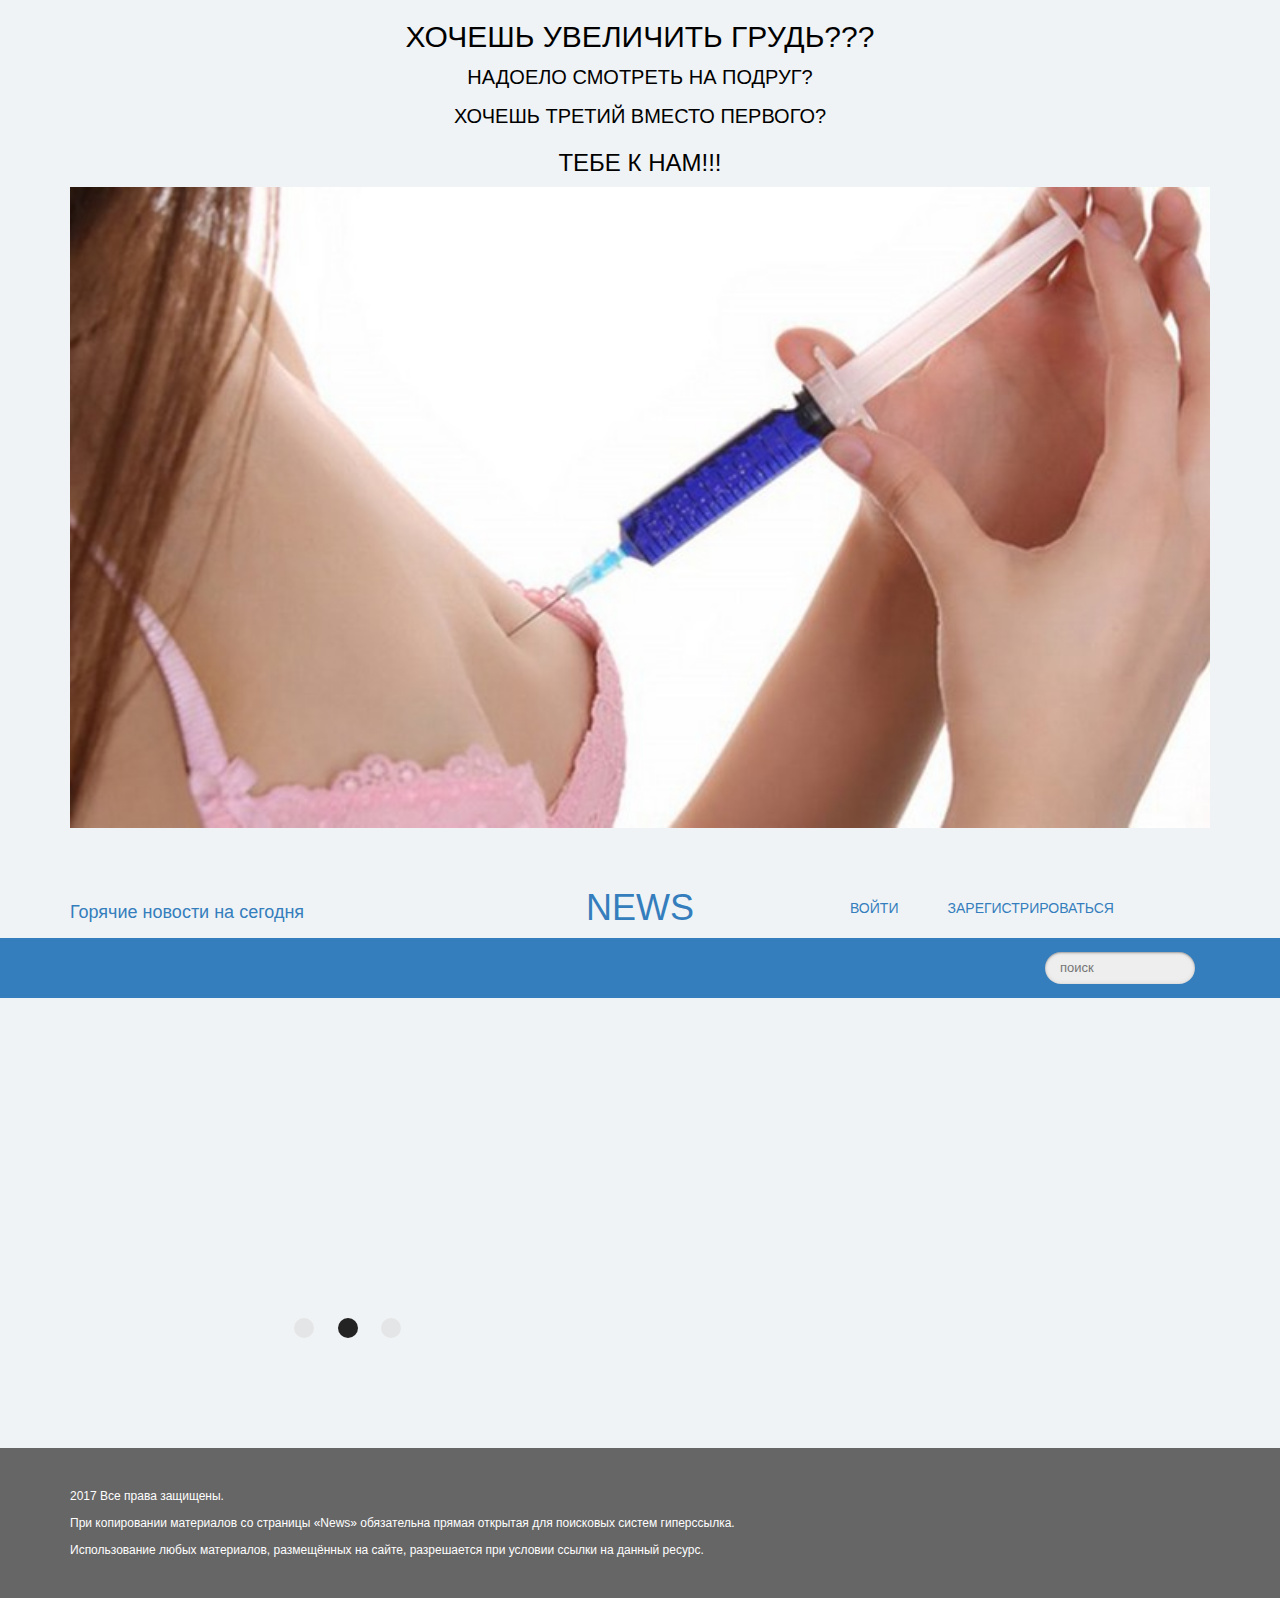
==== commit a298cd17: "newChange" ====
--- a/index.html
+++ b/index.html
@@ -24,7 +24,7 @@
           <div class="container">
             <div class="row">
                 <div class="col-xs-hidden col-sm-5">
-                    <h3>Горячие Новости</h3>
+                    <h4>Горячие новости на сегодня</h4>
                 </div>
               <div class="logo col-xs-12 col-sm-2">
                 <h1>News</h1>
@@ -126,6 +126,7 @@
             <div id="parse_news">
 
             </div>
+
               <div class="col-xs-12">
                   <div id="harmonic_news">
                       <ul>
--- a/css/main.css
+++ b/css/main.css
@@ -8,6 +8,11 @@
 
 #header {
   height: 60px;
+}
+#header h4 {
+  margin: 25px 0 0 0;
+  color: #357ebd;
+  cursor: pointer;
 }
 .logo {
   text-transform: uppercase;
@@ -102,14 +107,14 @@
   text-transform: uppercase;
   padding: 20px 10px;
 }
+.infoLi {
+  display: inline-block;
+  list-style-type: none;
+}
 .infoLi :hover {
   text-decoration: none;
   color: #fefefe;
   border-bottom: 4px solid #357ebd;
-}
-.infoLi {
-  display: inline-block;
-  list-style-type: none;
 }
 .search {
   width: 150px;
@@ -158,6 +163,8 @@
 }
 #carusel{
   height: 300px;
+  padding-right: 0;
+  padding-left: 0;
   text-align: center;
   overflow: hidden;
   position: relative;
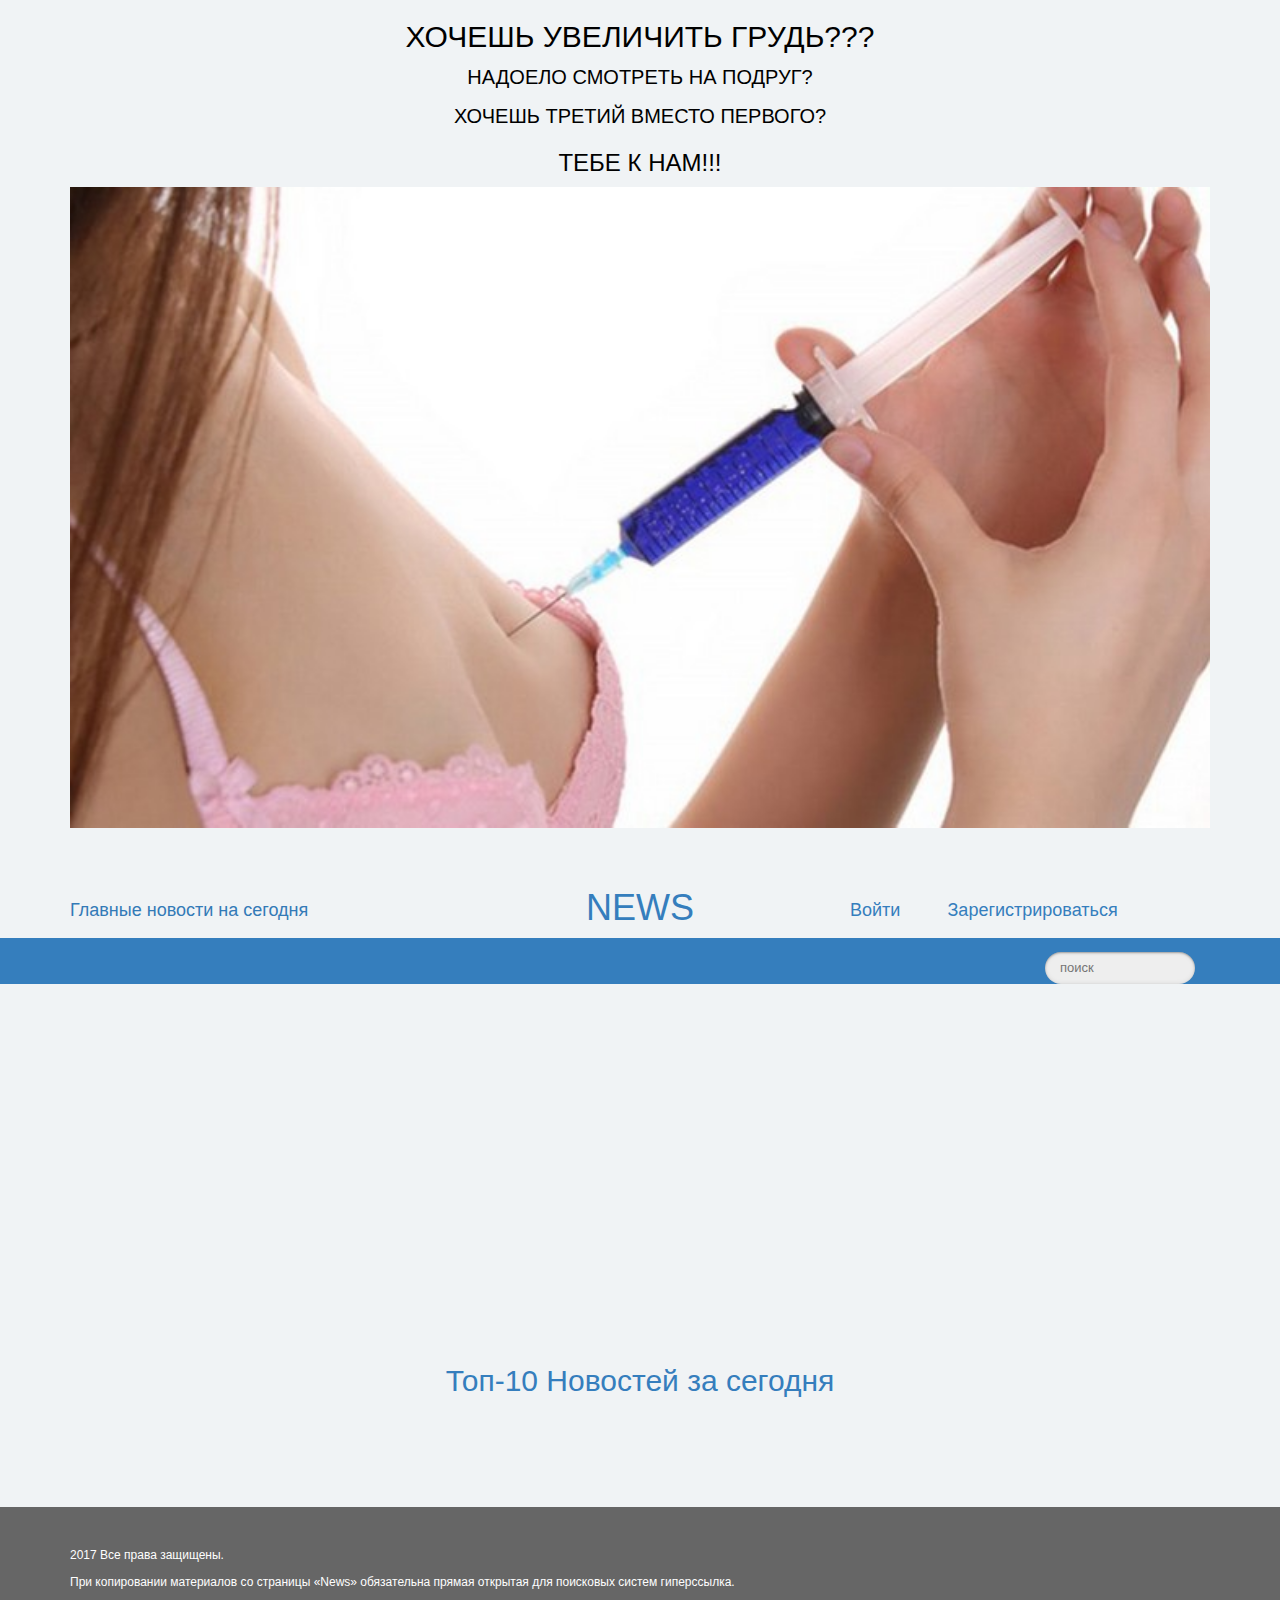
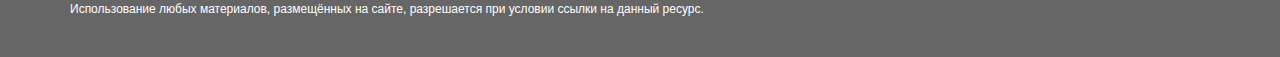
==== commit 22d989b7: "finishSlider" ====
--- a/index.html
+++ b/index.html
@@ -23,8 +23,8 @@
       <section id="header">
           <div class="container">
             <div class="row">
-                <div class="col-xs-hidden col-sm-5">
-                    <h4>Горячие новости на сегодня</h4>
+                <div class="hidden-xs col-sm-5 top-news">
+                    <a href="#">Главные новости на сегодня</a>
                 </div>
               <div class="logo col-xs-12 col-sm-2">
                 <h1>News</h1>
@@ -103,14 +103,11 @@
       <div class="container">
         <div class="row">
             <div class="col-xs-12 col-sm-5 col-md-6" id="carusel">
-                <a class="left"></a>
-                <h3 id="imgTitleSlaid"></h3>
-                <img src="" alt="" id="imgSlaid">
-                <a class="right"></a>
-                <div class="dote-carusel">
-                    <span class="left"></span>
-                    <span class="active"></span>
-                    <span class="right"></span>
+                <div id="carusel">
+                    <a class="left"></a>
+                    <a href="#" id="imgTitleSlaid"></a>
+                    <img src="" alt="" id="imgSlaid">
+                    <a class="right"></a>
                 </div>
             </div>
             <div class="video col-xs-12 col-sm-5 col-md-5">
@@ -123,6 +120,7 @@
     <section id="main">
       <div class="container">
         <div class="row">
+            <h2 class="main_h2">Топ-10 Новостей за сегодня</h2>
             <div id="parse_news">
 
             </div>
--- a/css/main.css
+++ b/css/main.css
@@ -9,10 +9,14 @@
 #header {
   height: 60px;
 }
-#header h4 {
-  margin: 25px 0 0 0;
+.top-news {
+  margin-top: 20px;
   color: #357ebd;
   cursor: pointer;
+  font-size: 18px;
+}
+.top-news :hover {
+  color: #357ebd;s
 }
 .logo {
   text-transform: uppercase;
@@ -30,9 +34,8 @@
 }
 .sign_in, .check_in {
   text-align: center;
-  text-transform: uppercase;
-  color: #357ebd;
-  font-size: 14px;
+  color: #357ebd;
+  font-size: 18px;
 }
 .sign_in:hover, .check_in:hover {
   color: #357ebd;
@@ -96,7 +99,7 @@
 /*---------навигация--------*/
 #nav {
   background-color: #357ebd;
-  height: 60px;
+  /*height: 60px;*/
 }
 .list_inline {
   margin: 0;
@@ -106,15 +109,16 @@
   color: #fefefe;
   text-transform: uppercase;
   padding: 20px 10px;
+  border-bottom: 4px solid #357ebd;
+}
+.infoLi :hover {
+  color: #fefefe;
+  text-decoration: none;
+  border-bottom: 4px solid rgba(255,255,255,.50);
 }
 .infoLi {
   display: inline-block;
   list-style-type: none;
-}
-.infoLi :hover {
-  text-decoration: none;
-  color: #fefefe;
-  border-bottom: 4px solid #357ebd;
 }
 .search {
   width: 150px;
@@ -238,37 +242,19 @@
 #carusel>.right:hover:before,#carusel>.right:hover:after{
   display: block;
 }
-.dote-carusel{
-  position: absolute;
-  height: 40px;
-  bottom: 0;
-  left: 0;
-  right: 0;
-  text-align: center;
-}
-.dote-carusel span{
-  width: 20px;
-  height: 20px;
-  background: rgba(220,220,220,0.6);
-  border-radius: 50%;
-  display: inline-block;
-  margin: 10px 10px;
-  cursor: pointer;
-}
-.dote-carusel span.active{
-  background: #232323;
-}
-.dote-carusel span:hover{
-  background: #232323;
-}
 .video {
   padding: 0;
-  margin: 0 0 0 30px;
+  margin: 0 0 0 90px;
   height: 300px;
 }
 
     /*---------Мейн-------------*/
 
+.main_h2 {
+  color: #357ebd;
+  text-align: center;
+  margin-top: 30px;
+}
 .news-title {
   text-transform: uppercase;
   color: #357ebd;
@@ -313,11 +299,14 @@
 /*--------media---------*/
 
 @media screen and (min-width:320px) and (max-width:767px) {
+  #advertising {
+    display: none;
+  }
   #nav {
     display: none;
   }
   #header {
-    height: 100px;
+    height: 100%;
   }
   .sign {
     margin: 0;
@@ -351,10 +340,23 @@
   .search {
     display: none;
   }
-  .slider, .video {
-    height: 300px;
+  #top_New_Slider {
+    height: 100%;
+    margin: 0;
+    padding: 0.5vh;
+  }
+  #carusel {
+    height: 250%;
+    padding: 0;
+    margin: 0;
+  }
+  .left, .right {
+    display: none;
+  }
+  .video {
+    height: 250px;
     padding: 10px;
-    margin: 0;
+    margin: 30px 0 0 0;
   }
   #footer {
     height: 100%;
